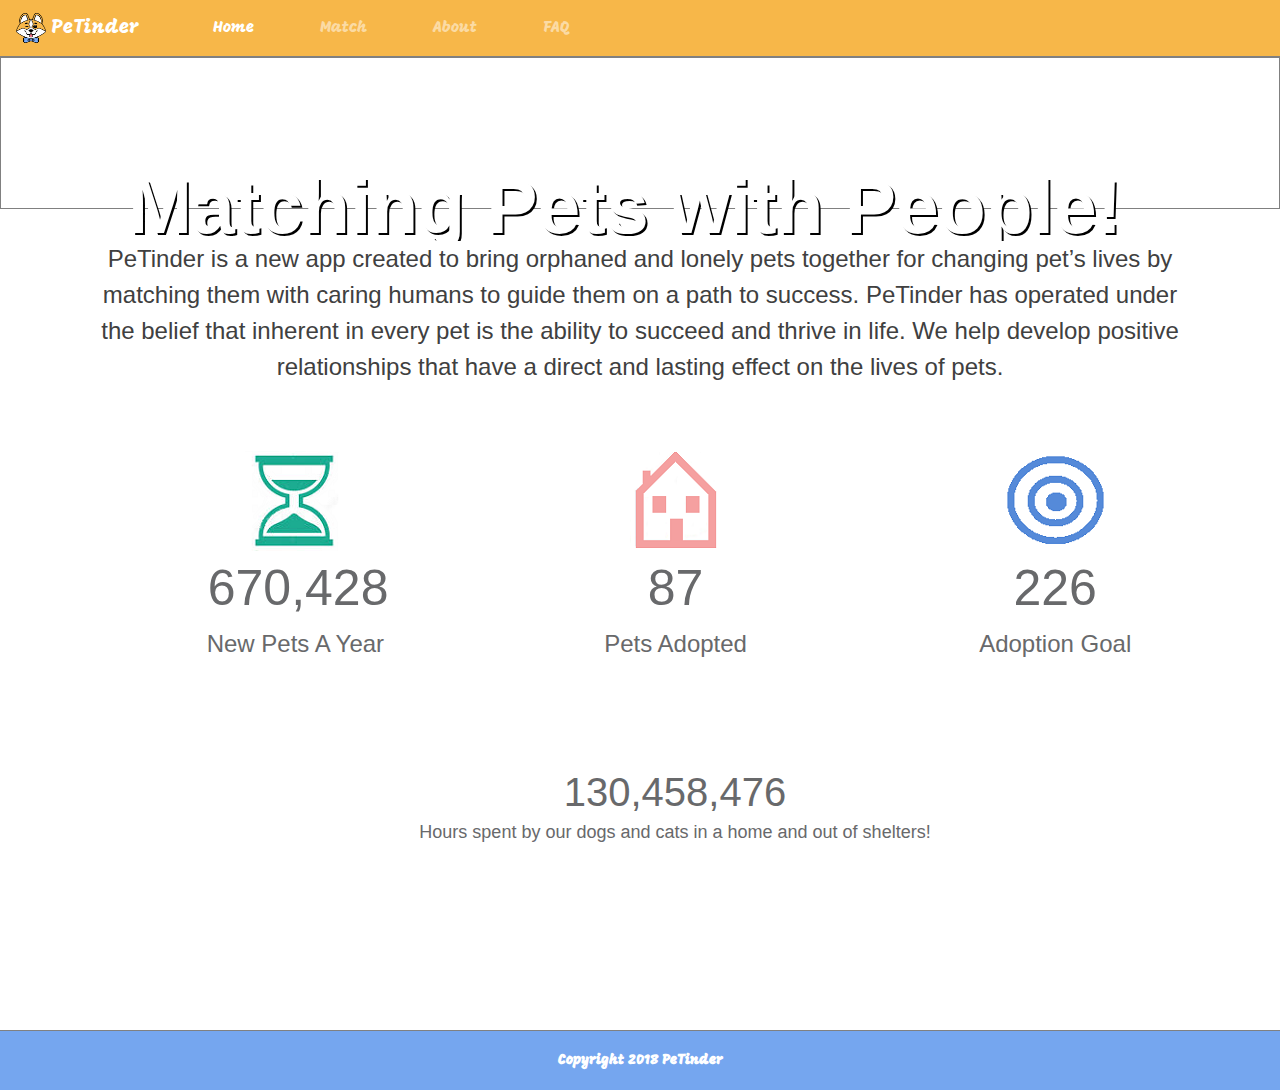
==== index.html @ 81ae5a9f "final" ====
﻿<!DOCTYPE html>
<head>
    <html lang="en">
    <meta charset="utf-8" />
    <title>Petinder</title>

    <!-- CSS -->
    <link href="https://fonts.googleapis.com/css?family=Mogra" rel="stylesheet">
    <link rel="stylesheet" href="assets/css/style.css">

    <!--Adding BootStrap CSS-->
    <link rel="stylesheet" href="https://maxcdn.bootstrapcdn.com/bootstrap/4.0.0/css/bootstrap.min.css">
    <!--Adding BootStrap JavScript-->
    <script src='https://cdnjs.cloudflare.com/ajax/libs/jquery/3.3.1/jquery.min.js'></script>
    <script src="https://cdnjs.cloudflare.com/ajax/libs/popper.js/1.12.9/umd/popper.min.js" integrity="sha384-ApNbgh9B+Y1QKtv3Rn7W3mgPxhU9K/ScQsAP7hUibX39j7fakFPskvXusvfa0b4Q" crossorigin="anonymous"></script>
    <script src="https://maxcdn.bootstrapcdn.com/bootstrap/4.0.0/js/bootstrap.min.js" integrity="sha384-JZR6Spejh4U02d8jOt6vLEHfe/JQGiRRSQQxSfFWpi1MquVdAyjUar5+76PVCmYl" crossorigin="anonymous"></script>
    <!-- Javascript -->
    <script src="https://cdnjs.cloudflare.com/ajax/libs/popper.js/1.12.9/umd/popper.min.js"></script>
    <script src="https://maxcdn.bootstrapcdn.com/bootstrap/4.0.0/js/bootstrap.min.js"></script>
    

</head>

<body>
    <!--NAVBAR-->
<nav class="navbar navbar-expand-lg sticky-top navbar-dark">
            <a class="navbar-brand" href="index.html">
            <img src="assets/images/logofullycropped.png" width="30" height="30" class="d-inline-block align-top" alt="PeTinder"> PeTinder</a>
        <button class="navbar-toggler" type="button" data-toggle="collapse" data-target="#navbarNav" aria-controls="navbarNav" aria-expanded="false" aria-label="Toggle navigation">
            <span class="navbar-toggler-icon"></span>
        </button>
        <div class="collapse navbar-collapse" id="navbarNav">
            <ul class="navbar-nav">
                <li class="nav-item active">
                    <a class="nav-link" href="index.html">Home<span class="sr-only">(current)</span></a>
                </li>
                <li class="nav-item">
                    <a class="nav-link" href="match.html">Match</a>
                </li>
                <li class="nav-item">
                    <a class="nav-link" href="about.html">About</a>
                </li>
                <li class="nav-item">
                    <a class="nav-link" href="facts.html">FAQ</a>
                </li>
            </ul>
        </div>
        
    </nav>

    <!-- END NAVBAR -->

<div id="carousel" class="carousel slide" data-ride="carousel">
  <div class="carousel-inner">
    <div class="carousel-item active">
      <video id="video" autoplay muted loop>
            <source src="assets/dogadoptionwalkthru.mp4" type="video/mp4" />
        </video>
        <div class="tp-caption tp-resizeme overlay text-center">
            <p>Matching Pets with People!</p>
        </div>
    </div>
  </div>
</div>

    <!-- Home Page Description-->
    <div align="center" class="description">
        <p>
            PeTinder is a new app created to bring orphaned and lonely pets together for changing pet’s lives by matching them with caring humans to guide them on a path to success. PeTinder has operated under the belief that inherent in every pet is the ability to succeed and thrive in life. We help develop positive relationships that have a direct and lasting effect on the lives of pets.
        </p>
    </div>

    <!-- Counters-->
    <div class="container" align="center">
        <div class="row">
            <!-- Counter1-->
            <div class="col" id="counter">
                <img src="assets/images/hourglass.png" alt="Mountain View"><br />
                <span class="counter" data-count="6500000">0</span><br />
                <span class="countertitle">New Pets A Year</span>
            </div>
            <!-- Counter2-->
            <div class="col" id="counter">
                <img src="assets/images/house.png" alt="Mountain View"><br />
                <span class="counter" data-count="850">0</span><br />
                <span class="countertitle">Pets Adopted</span>
            </div>
            <!-- Counter3-->
            <div class="col" id="counter">
                <img src="assets/images/targetp.png" alt="Mountain View"><br />
                <span class="counter" data-count="2200">0</span><br />
                <span class="countertitle">Adoption Goal</span>
            </div>
        </div>
    </div>

    <!-- Slowly Increasing Counter: Second Row-->
    <div class="container" align="center">
        <div class="row">
            <!-- Counter1-->
            <div class="col">
            </div>
            <!-- Counter2-->
            <div class="col-8" id="counter">
                <span class="counter2" data-count="130458876">130458476</span>
                <h3 class="countertitle2">Hours spent by our dogs and cats in a home and out of shelters!</h3>
            </div>
            <!-- Counter3-->
            <div class="col">

            </div>
        </div>
    </div>



    <script src="assets/javascript/index.js"></script>

    <!--Adding Footer Bootstrap-->
    <footer id="footers" class="footer-copyright text-center footers">
        Copyright 2018 PeTinder
    </footer>

</body>

</html>
---- assets/css/style.css ----
/*ALL PAGES*/
html {
  position: relative;
  min-height: 100%;
}
body{
    background-color: #FCFDF8;
}
.navbar {
        background-color: #F7B749;
        border-bottom: 1px solid grey;
        font-family: 'Mogra', cursive;
}
.nav-link:first-child{
    margin-left: 50px;

}
/*END OF ALL PAGES*/

/*ABOUT PAGE*/

/*Start Map Contact Form Styling*/
#contact {
    background-color: #F7B749;
    color: #282828;
    border-top: solid black 1px;
    font-family: "Roboto", Monaco, monospace;
    margin-top: 30px;
}
#contact .well{
    margin-top:30px;
    border-radius:0;
    text-shadow: 1px 1px white;
}

#contact .form-control{
    border-radius: 0;
    border:2px solid #1e1e1e;
}

#contact button{
    border-radius:0;
    border:2px solid #1e1e1e;
}

#contact .row{
    padding-bottom:20px;
}

@media (max-width: 768px) { 
    #contact iframe {
    margin-bottom: 15px;
    } 
}
blockquote{
    padding: 25px 0px 25px;
}
#map {
    height: 400px;
    width: 100%;
    border: 1px solid black;
}
image {
    margin: auto;
    border-bottom: 1px solid black;
}

h4 {
  text-shadow: 1px 1px white;
  font-family: 'Mogra', cursive;
}
.quote-logo {
    margin-top: 20px;
    border-radius:50%;
    margin-bottom: 20px;
    border: .5px solid black;
}
.aboutimage{
		border: 1px solid darkgray;
		box-shadow: 1px 1px 10px goldenrod;		
}
.overlay {
        position: absolute;
        top: 50%;
        left: 10%;
        z-index: 1;
        color: white;
        font-size: 80px;
        font-weight: bold;
        text-shadow: 2px 2px black;
        font-size: 60px;
        font-size: 6vw;
}
#video {
        z-index: 0;
        height: 100%;
        width: 100%;
        border: 1px solid grey;
        margin-bottom: 25px;
}
#footers {
    position: relative;
    font-family: 'Mogra', cursive;
    color: white;
    font-size: 14px;
    font-weight: bold;
    bottom: 0;
    height: 60px;
    line-height: 60px;
    background-color: #75A6EF;
    width: 100%;
    border-top: 1px solid grey;
    margin-top: 10%;
}
#footer {
    position: absolute;
    font-family: 'Mogra', cursive;
    color: white;
    font-size: 14px;
    font-weight: bold;
    bottom: 0;
    height: 60px;
    line-height: 60px;
    background-color: #75A6EF;
    width: 100%;
    border-top: 1px solid grey;
    margin-top: 10%;
}
footer{
    margin-top: 50px;
}
.description {
        text-align: center;
        font-size: 24px;
        color: #404040;
        margin-left: 100px;
        margin-right: 100px;
}
.countertitle {
    font-size:24px;
}
.countertitle2 {
    font-size: 18px;
}
#adoption{
    padding: 20px 20px 20px 20px;
    margin-bottom: 80px;
    margin-left: 20%;
}
/*Counter Class of rapidly increasing numbers. (0 to total)*/
.counter {
        align-content: center;
        align-items: center;
        margin: 100px auto 0;
        text-align: center;
        margin: 1.5%;
        font-size: 50px;
        background-color: #FfFFFF;
        width: 200px;
        border-radius: 50%;
        height: 200px;
        vertical-align: middle;
}
/*Counter Class of slowing increasing number.(Total-((Total-200)(# Hours)*/
.counter2 {
        align-content: center;
        align-items: center;
        margin: 100px auto 0;
        text-align: center;
        margin: 1.5%;
        font-size: 40px;
        background-color: #FfFFFF;
        width: 200px;
        border-radius: 50%;
        height: 200px;
        vertical-align: middle;
}
#counter{  
        margin: 50px;
         color: #68696b;
        margin-left: 120px
}
.logo2 {
    margin-left: 5px;
    vertical-align: middle;
    align-content: center;
    align-items: center;
    margin: 100px auto 0;
    text-align: center;
    margin-top: 300px;
}
.logodiv {
    margin-left: 5px;
    vertical-align: middle;
    align-content: center;
    align-items: center;
    margin: 100px auto 0;
    text-align: center;
    margin-top: 300px;
}
.titles {
    margin-top: 30px;
    color: #505050;
}
.about {
    background-color: white;
    padding-top: 1px;
    padding-bottom: 1px;
    margin: 25px;
    text-align: center;
    margin-bottom: 25px;
    border: solid gray 1px;
}
.aboutpage{
    background-color: #F8F8F8;
}
.form-signin{
    margin-top: 100px;
}
#signin{
    margin-bottom: 50%;
    margin-top: 50px;
}
.quickstart-user-details-container{
    display: block;
}
/*MATCH PAGE*/
#image1, #image2, #image3{
    border: 2px solid black;

}
#matchTitle{
    font-family: 'Mogra', cursive;
    text-align: center;
    font-size: 35px;
    margin: 20px auto 20px auto;
}
#searchTitle{
    text-align: center;
    font-size: 35px;
    margin: 20px auto 20px auto;
    color: white;
}
#randomImage0, #randomImage1, #randomImage2{
    text-align: center;
}
#randomName0, #randomName1, #randomName2{
    text-align: center;
    font-size: 22px;
}
.visitedImage{
    width: 100%;
    height: 300px;
}
#search{
    text-align: center;
}
.searchImage{
    width: 100%;
    height: 500px;
}

#searchbar{
    margin-top: 30px;
    background-color: #F7B749; 
    padding-bottom: 20px;
}
#inputTitle{
    color: white;
    font-size: 20px;
}
#match{
    margin-top: 10px;
    margin-bottom: 30px;
}
#map{
    width: 100%;
    height: 430px;
}
/*END MATCH PAGE*/
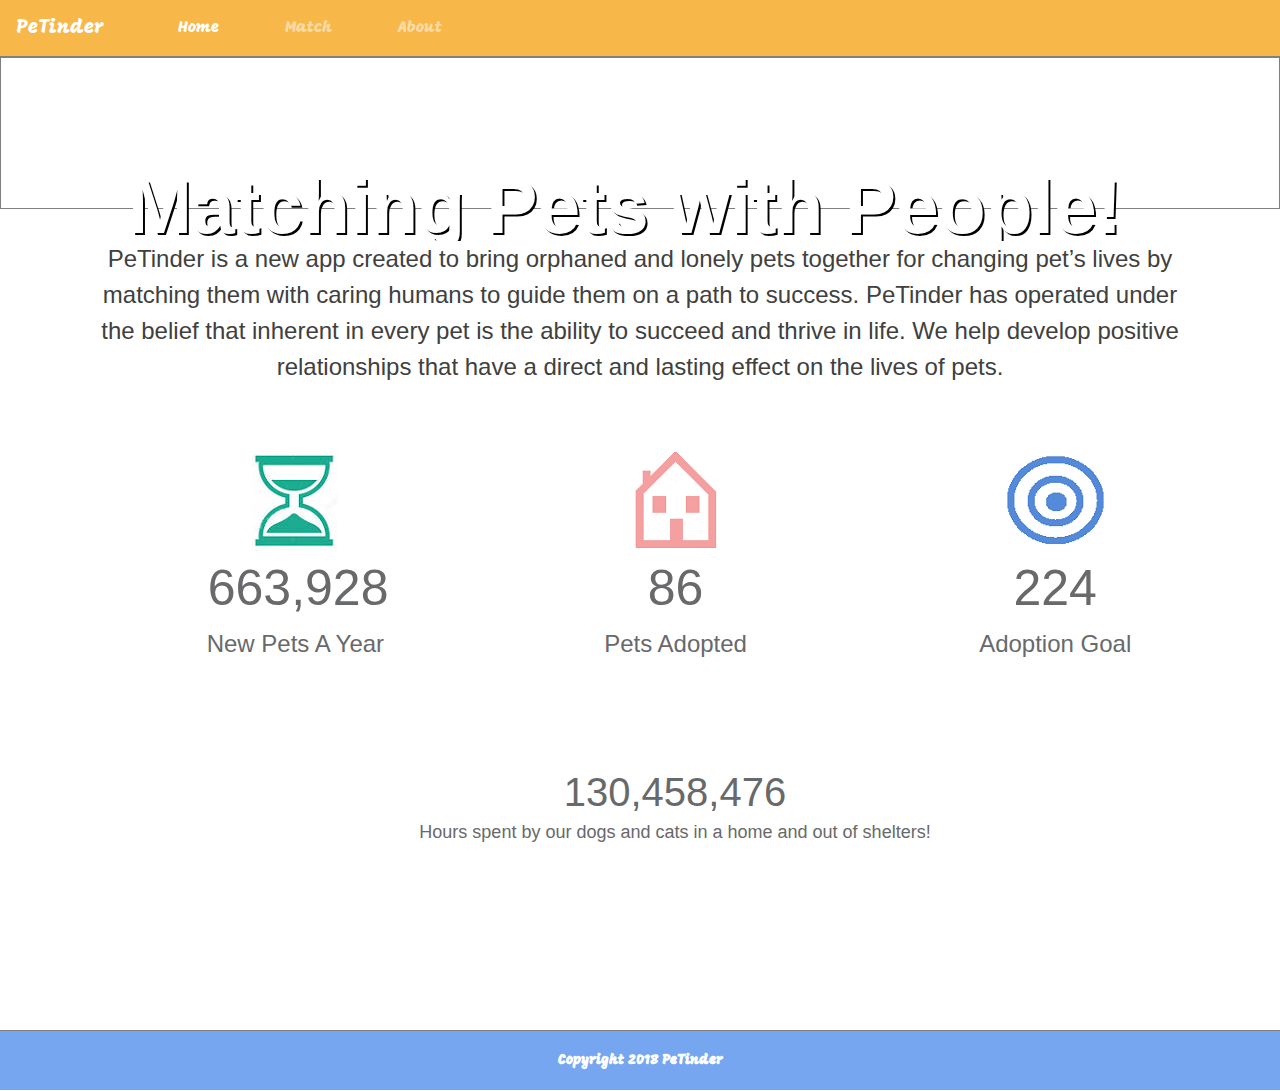
==== commit 291cbb7d: "final" ====
--- a/index.html
+++ b/index.html
@@ -25,7 +25,7 @@
     <!--NAVBAR-->
 <nav class="navbar navbar-expand-lg sticky-top navbar-dark">
             <a class="navbar-brand" href="index.html">
-            <img src="assets/images/logofullycropped.png" width="30" height="30" class="d-inline-block align-top" alt="PeTinder"> PeTinder</a>
+             PeTinder</a>
         <button class="navbar-toggler" type="button" data-toggle="collapse" data-target="#navbarNav" aria-controls="navbarNav" aria-expanded="false" aria-label="Toggle navigation">
             <span class="navbar-toggler-icon"></span>
         </button>
@@ -39,9 +39,6 @@
                 </li>
                 <li class="nav-item">
                     <a class="nav-link" href="about.html">About</a>
-                </li>
-                <li class="nav-item">
-                    <a class="nav-link" href="facts.html">FAQ</a>
                 </li>
             </ul>
         </div>
